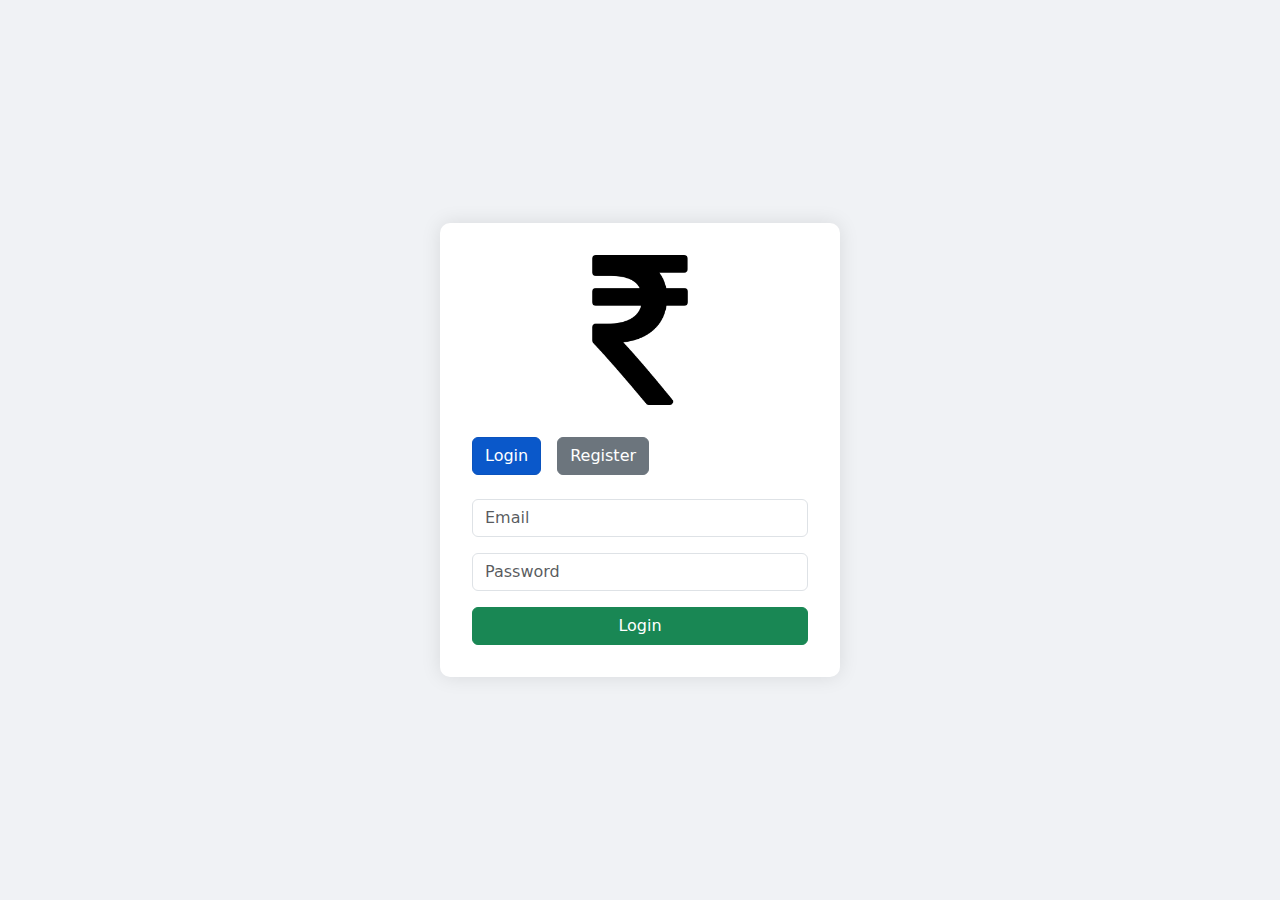
==== version2/auth.html @ b23d6d23 "first commit" ====
<!DOCTYPE html>
<html lang="en">
<head>
    <meta charset="UTF-8">
    <meta name="viewport" content="width=device-width, initial-scale=1.0">
    <title>GST Billing - Authentication</title>
    <link href="https://cdn.jsdelivr.net/npm/bootstrap@5.3.0/dist/css/bootstrap.min.css" rel="stylesheet">
    <link href="css/auth.css" rel="stylesheet">
</head>
<body>
    <div class="auth-container">
        <div class="auth-box">
            <img src="assets/logo.png" class="logo" alt="Company Logo">
            <div class="auth-tabs">
                <button class="btn btn-primary active" data-tab="login">Login</button>
                <button class="btn btn-secondary" data-tab="register">Register</button>
            </div>

            <div id="loginForm" class="auth-form">
                <input type="text" id="loginEmail" class="form-control" placeholder="Email">
                <input type="password" id="loginPassword" class="form-control" placeholder="Password">
                <button class="btn btn-success" onclick="login()">Login</button>
            </div>

            <div id="registerForm" class="auth-form d-none">
                <input type="text" id="regName" class="form-control" placeholder="Shop Name">
                <input type="email" id="regEmail" class="form-control" placeholder="Email">
                <input type="password" id="regPassword" class="form-control" placeholder="Password">
                <input type="text" id="regGSTIN" class="form-control" placeholder="GSTIN Number">
                <button class="btn btn-success" onclick="register()">Register</button>
            </div>
        </div>
    </div>

    <script src="https://code.jquery.com/jquery-3.7.0.min.js"></script>
    <script src="js/auth.js"></script>
</body>
</html>
---- version2/css/auth.css ----
.auth-container {
    background: #f0f2f5;
    min-height: 100vh;
    display: flex;
    align-items: center;
    justify-content: center;
}

.auth-box {
    background: white;
    padding: 2rem;
    border-radius: 10px;
    box-shadow: 0 0 20px rgba(0,0,0,0.1);
    width: 100%;
    max-width: 400px;
}

.logo {
    width: 150px;
    display: block;
    margin: 0 auto 2rem;
}

.auth-tabs {
    display: flex;
    gap: 1rem;
    margin-bottom: 1.5rem;
}

.auth-form {
    display: flex;
    flex-direction: column;
    gap: 1rem;
}
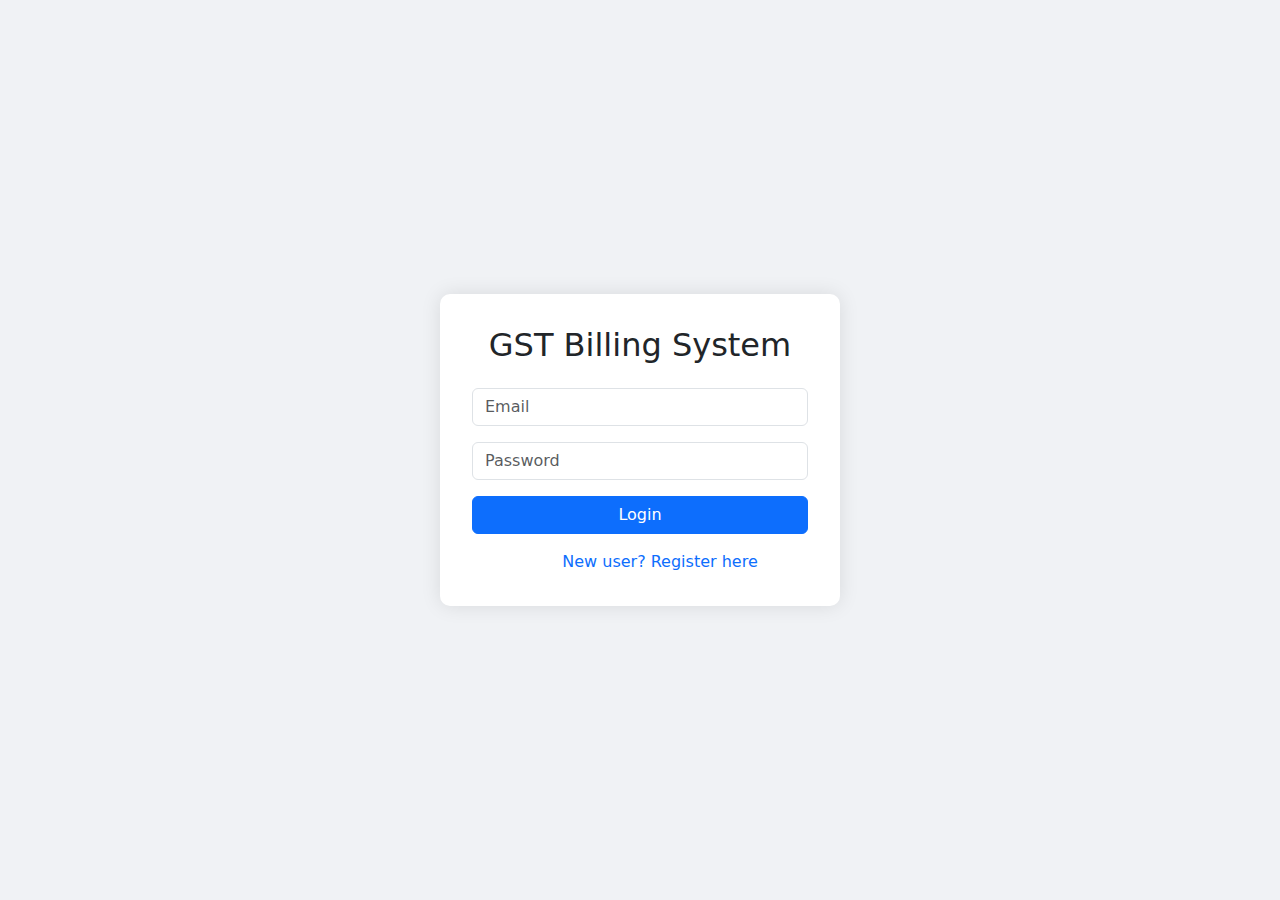
==== commit 16ae9806: "version 2 changes" ====
--- a/version2/auth.html
+++ b/version2/auth.html
@@ -3,36 +3,137 @@
 <head>
     <meta charset="UTF-8">
     <meta name="viewport" content="width=device-width, initial-scale=1.0">
-    <title>GST Billing - Authentication</title>
+    <title>GST Billing - Login</title>
     <link href="https://cdn.jsdelivr.net/npm/bootstrap@5.3.0/dist/css/bootstrap.min.css" rel="stylesheet">
-    <link href="css/auth.css" rel="stylesheet">
+    <style>
+        .auth-container { 
+            background: #f0f2f5;
+            min-height: 100vh;
+            display: flex;
+            align-items: center;
+            justify-content: center;
+        }
+        .auth-box {
+            background: white;
+            padding: 2rem;
+            border-radius: 10px;
+            box-shadow: 0 0 20px rgba(0,0,0,0.1);
+            width: 100%;
+            max-width: 400px;
+        }
+        .form-switch { cursor: pointer; color: #0d6efd; }
+    </style>
 </head>
 <body>
     <div class="auth-container">
         <div class="auth-box">
-            <img src="assets/logo.png" class="logo" alt="Company Logo">
-            <div class="auth-tabs">
-                <button class="btn btn-primary active" data-tab="login">Login</button>
-                <button class="btn btn-secondary" data-tab="register">Register</button>
+            <h2 class="text-center mb-4">GST Billing System</h2>
+            
+            <!-- Login Form -->
+            <div id="loginForm">
+                <div class="mb-3">
+                    <input type="email" class="form-control" id="loginEmail" placeholder="Email">
+                </div>
+                <div class="mb-3">
+                    <input type="password" class="form-control" id="loginPassword" placeholder="Password">
+                </div>
+                <button class="btn btn-primary w-100 mb-3" onclick="login()">Login</button>
+                <div class="text-center form-switch" onclick="showRegister()">
+                    New user? Register here
+                </div>
             </div>
 
-            <div id="loginForm" class="auth-form">
-                <input type="text" id="loginEmail" class="form-control" placeholder="Email">
-                <input type="password" id="loginPassword" class="form-control" placeholder="Password">
-                <button class="btn btn-success" onclick="login()">Login</button>
-            </div>
-
-            <div id="registerForm" class="auth-form d-none">
-                <input type="text" id="regName" class="form-control" placeholder="Shop Name">
-                <input type="email" id="regEmail" class="form-control" placeholder="Email">
-                <input type="password" id="regPassword" class="form-control" placeholder="Password">
-                <input type="text" id="regGSTIN" class="form-control" placeholder="GSTIN Number">
-                <button class="btn btn-success" onclick="register()">Register</button>
+            <!-- Register Form -->
+            <div id="registerForm" class="d-none">
+                <div class="mb-3">
+                    <input type="text" class="form-control" id="regShop" placeholder="Shop Name">
+                </div>
+                <div class="mb-3">
+                    <input type="email" class="form-control" id="regEmail" placeholder="Email">
+                </div>
+                <div class="mb-3">
+                    <input type="password" class="form-control" id="regPassword" placeholder="Password">
+                </div>
+                <div class="mb-3">
+                    <input type="text" class="form-control" id="regGSTIN" placeholder="GSTIN Number">
+                </div>
+                <button class="btn btn-success w-100 mb-3" onclick="register()">Register</button>
+                <div class="text-center form-switch" onclick="showLogin()">
+                    Already registered? Login here
+                </div>
             </div>
         </div>
     </div>
 
     <script src="https://code.jquery.com/jquery-3.7.0.min.js"></script>
-    <script src="js/auth.js"></script>
+    <script>
+        class UserManager {
+            constructor() {
+                this.users = JSON.parse(localStorage.getItem('gstUsers')) || [];
+            }
+
+            register(shop, email, password, gstin) {
+                if(this.validateGSTIN(gstin)) {
+                    this.users.push({
+                        shop, email, password, gstin,
+                        products: [],
+                        bills: []
+                    });
+                    localStorage.setItem('gstUsers', JSON.stringify(this.users));
+                    return true;
+                }
+                return false;
+            }
+
+            login(email, password) {
+                return this.users.find(u => u.email === email && u.password === password);
+            }
+
+            validateGSTIN(gstin) {
+                const pattern = /^[0-9]{2}[A-Z]{5}[0-9]{4}[A-Z]{1}[1-9A-Z]{1}Z[0-9A-Z]{1}$/;
+                return pattern.test(gstin);
+            }
+        }
+
+        const userManager = new UserManager();
+
+        function showRegister() {
+            $('#loginForm').addClass('d-none');
+            $('#registerForm').removeClass('d-none');
+        }
+
+        function showLogin() {
+            $('#registerForm').addClass('d-none');
+            $('#loginForm').removeClass('d-none');
+        }
+
+        function register() {
+            const shop = $('#regShop').val();
+            const email = $('#regEmail').val();
+            const password = $('#regPassword').val();
+            const gstin = $('#regGSTIN').val();
+
+            if(userManager.register(shop, email, password, gstin)) {
+                alert('Registration successful! Please login.');
+                showLogin();
+            } else {
+                alert('Invalid GSTIN format!');
+            }
+        }
+
+        function login() {
+            const user = userManager.login(
+                $('#loginEmail').val(),
+                $('#loginPassword').val()
+            );
+
+            if(user) {
+                localStorage.setItem('currentUser', JSON.stringify(user));
+                window.location.href = 'billing.html';
+            } else {
+                alert('Invalid credentials!');
+            }
+        }
+    </script>
 </body>
 </html>